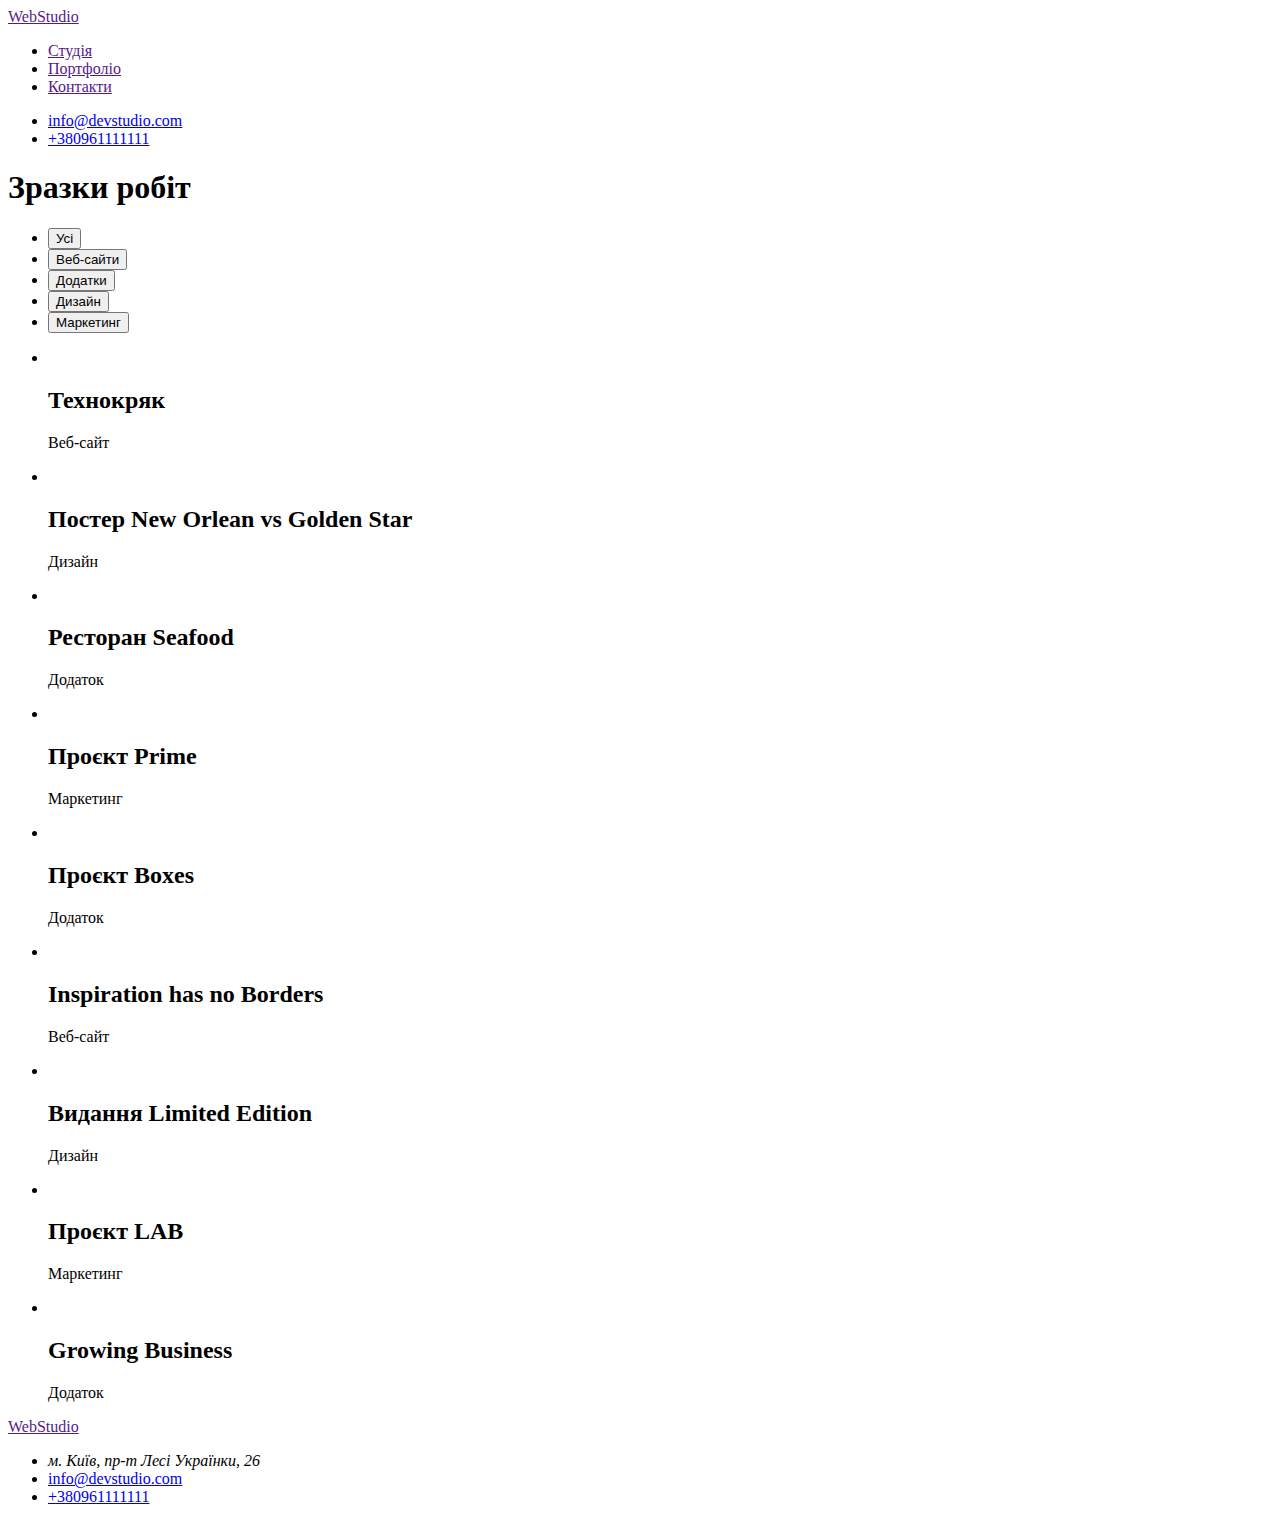
==== portfolio.html @ 552419ce "Start HW2" ====
<!DOCTYPE html>
<html lang="uk">
<head>
    <meta charset="UTF-8">
    <meta http-equiv="X-UA-Compatible" content="IE=edge">
    <meta name="viewport" content="width=device-width, initial-scale=1.0">
    <title>Студія</title>
    <link rel="stylesheet" href="./css/styles.css">
    </link>
</head>
<body>
    
    <header>
        <a lang="uk" href="">WebStudio</a>
    
        <nav>
            <ul>
    
                <li> <a href="">Студія</a> </li>
                <li> <a href="">Портфоліо</a> </li>
                <li> <a href="">Контакти</a> </li>
    
            </ul>
        </nav>
    
        <ul>
            <li> <a lang="en" href="malito:info@devstudio.com">info@devstudio.com</a> </li>
            <li> <a href="tel:+380961111111">+380961111111</a> </li>
        </ul>
    </header>

<main>

    <section>
        <h1>Зразки робіт</h1> <!--Зробити невидимим-->

<ul>
    <li> <button type="button">Усі</button></li>
    <li> <button type="button">Веб-сайти</button></li>
    <li> <button type="button">Додатки</button></li>
    <li> <button type="button">Дизайн</button></li>
    <li> <button type="button">Маркетинг</button></li>
</ul>

<ul>
    <li> <a href=""><img src="" alt=""></a>
         <h2>Технокряк</h2>
         <p>Веб-сайт</p>
    </li>

    <li> <a href=""><img src="" alt=""></a>
        <h2>Постер New Orlean vs Golden Star</h2>
        <p>Дизайн</p>
    </li>

    <li> <a href=""><img src="" alt=""></a>
        <h2>Ресторан Seafood</h2>
        <p>Додаток</p>
    </li>

    <li> <a href=""><img src="" alt=""></a>
        <h2>Проєкт Prime</h2>
        <p>Маркетинг</p>
    </li>

    <li> <a href=""><img src="" alt=""></a>
        <h2>Проєкт Boxes</h2>
        <p>Додаток</p>
    </li>

    <li> <a href=""><img src="" alt=""></a>
        <h2>Inspiration has no Borders</h2>
        <p>Веб-сайт</p>
    </li>

    <li> <a href=""><img src="" alt=""></a>
        <h2>Видання Limited Edition</h2>
        <p>Дизайн</p>
    </li>

    <li> <a href=""><img src="" alt=""></a>
        <h2>Проєкт LAB</h2>
        <p>Маркетинг</p>
    </li>

    <li> <a href=""><img src="" alt=""></a>
        <h2>Growing Business</h2>
        <p>Додаток</p>
    </li>
</ul>

</section>

</main>

    <footer>
        <a href="" lang="en">WebStudio</a>
        <ul>
            <li>
                <address>м. Київ, пр-т Лесі Українки, 26</address>
            </li>
            <li><a href="malito:info@devstudio.com">info@devstudio.com</a></li>
            <li><a href="tel:+380961111111">+380961111111</a></li>
        </ul>
    </footer>
</body>
</html>
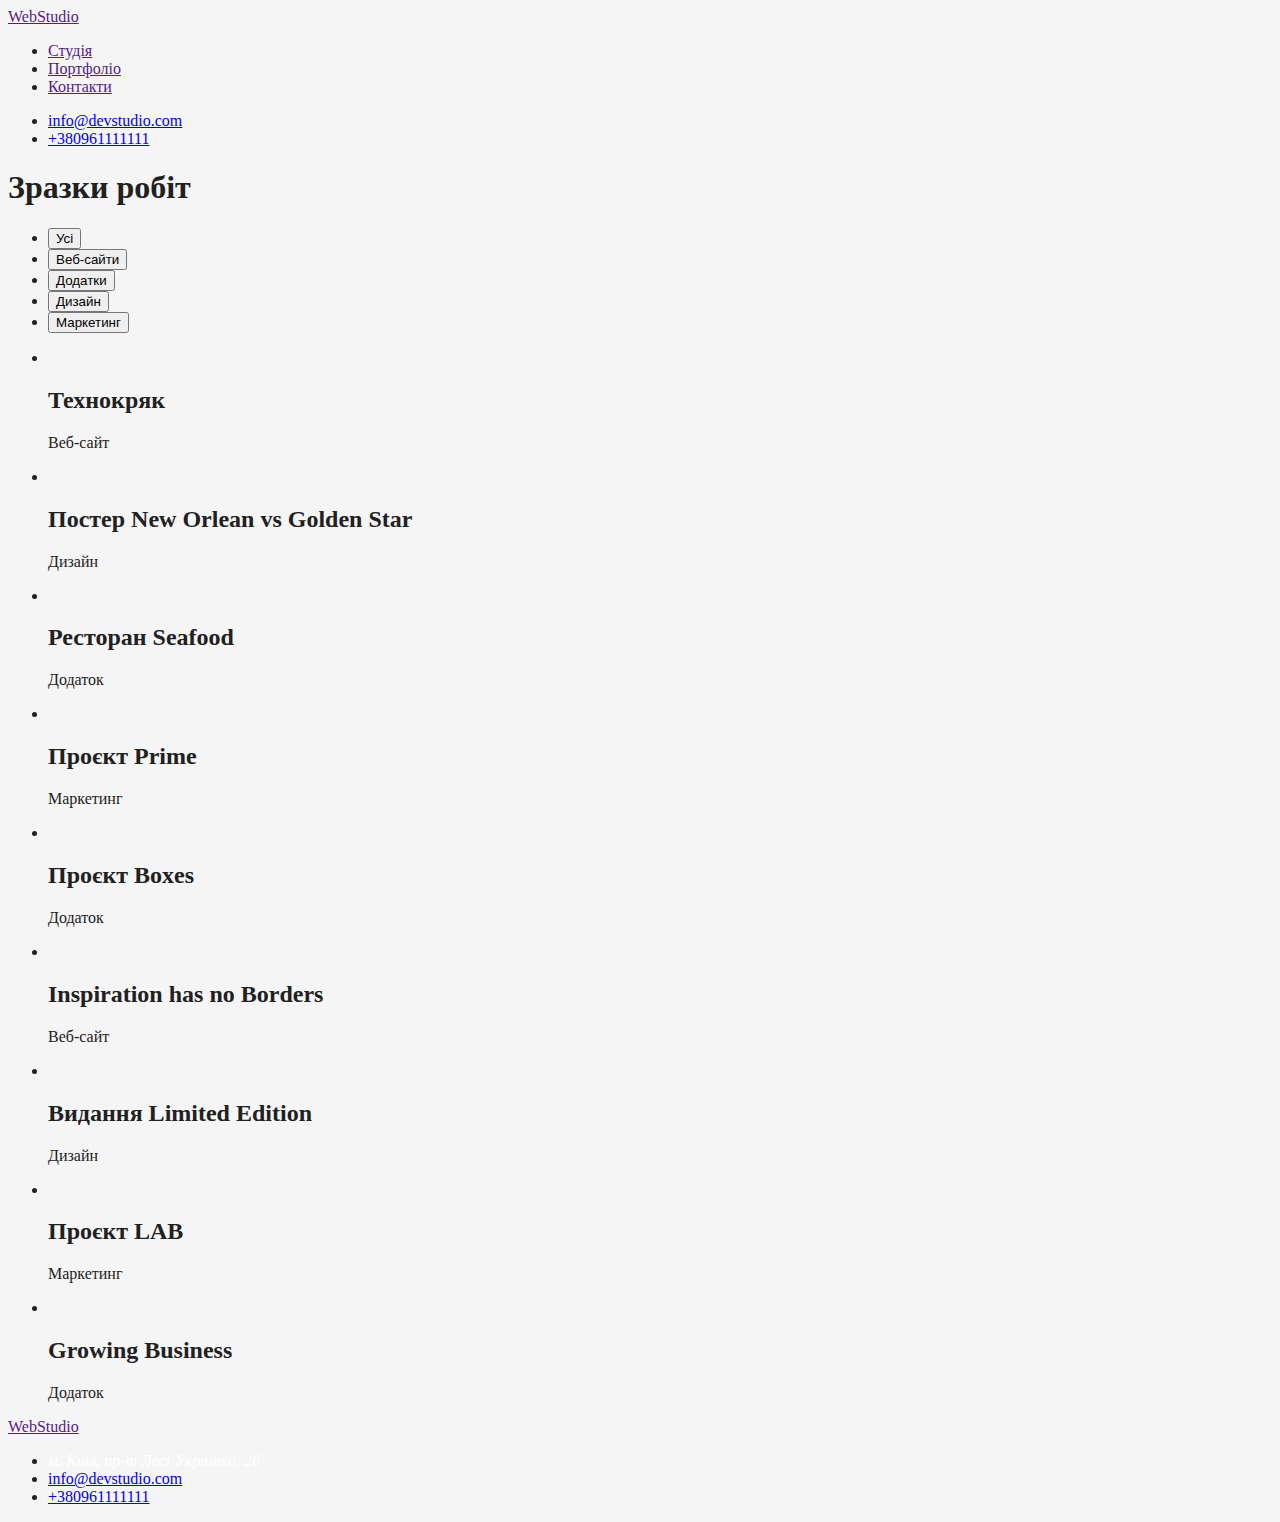
==== commit 7f0f6b69: "css for index" ====
--- a/portfolio.html
+++ b/portfolio.html
@@ -103,5 +103,6 @@
             <li><a href="tel:+380961111111">+380961111111</a></li>
         </ul>
     </footer>
+
 </body>
 </html>--- a/css/styles.css
+++ b/css/styles.css
@@ -0,0 +1,81 @@
+/* основний колір #212121
+вторичній колір текста #757575
+колір акцента #2196F3
+вторичний колір фона #F5F4FA */
+
+:root {
+    --primary-white-color: #F5F5F5;
+    --primary-text-color: #212121;
+    --accent-color: #2196F3;
+    --text-color: #757575;
+}
+
+body {
+    background-color: var(--primary-white-color);
+    color: var(--primary-text-color);
+}
+
+.logo {
+    color: var(--primary-text-color);
+}
+
+.logo-studio {
+    color: var(--accent-color);
+}
+
+.list {
+    list-style: none;
+}
+/* nav */
+.site-nav a {
+    color: var(--primary-text-color)
+}
+
+.site-contacts a {
+    color: var(--text-color)
+}
+
+.site-nav a:hover, .site-nav a:focus,
+.site-contacts a:hover, .site-contacts a:focus {
+    color: var(--accent-color);
+}
+
+/* hero */
+.hero {
+
+}
+
+.hero-title {
+    color: #FFFFFF;
+}
+
+.hero-button {
+    color: #FFFFFF;
+    background-color: var(--accent-color);
+}
+/* Buttons */
+.button {
+
+}
+
+/* Sections */
+.features p{
+    color: var(--text-color);
+}
+
+.section-team {
+    background-color: #F5F4FA;
+}
+
+.team p {
+    color: var(--text-color);
+}
+
+/* Footer */
+address {
+    color: #FFFFFF;
+}
+
+.footer a {
+    color: rgba(255, 255, 255, 0.6);;
+}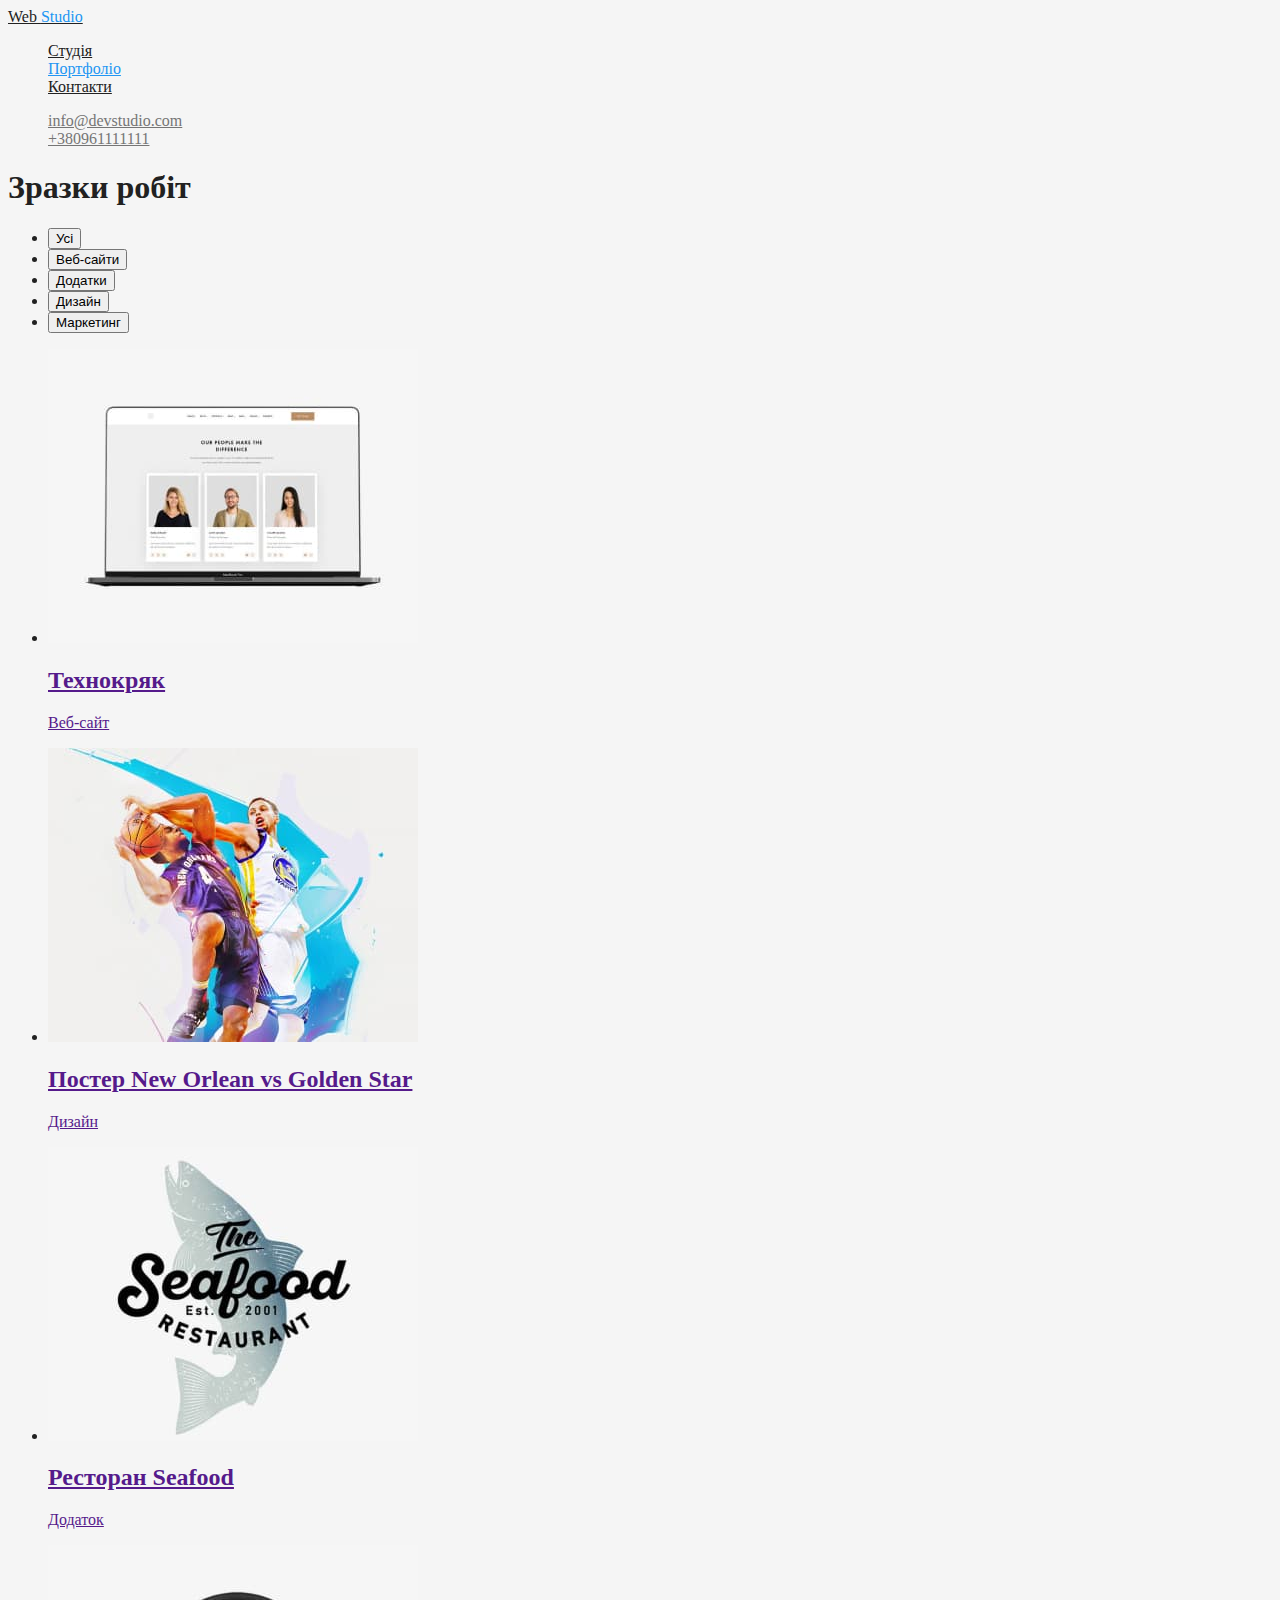
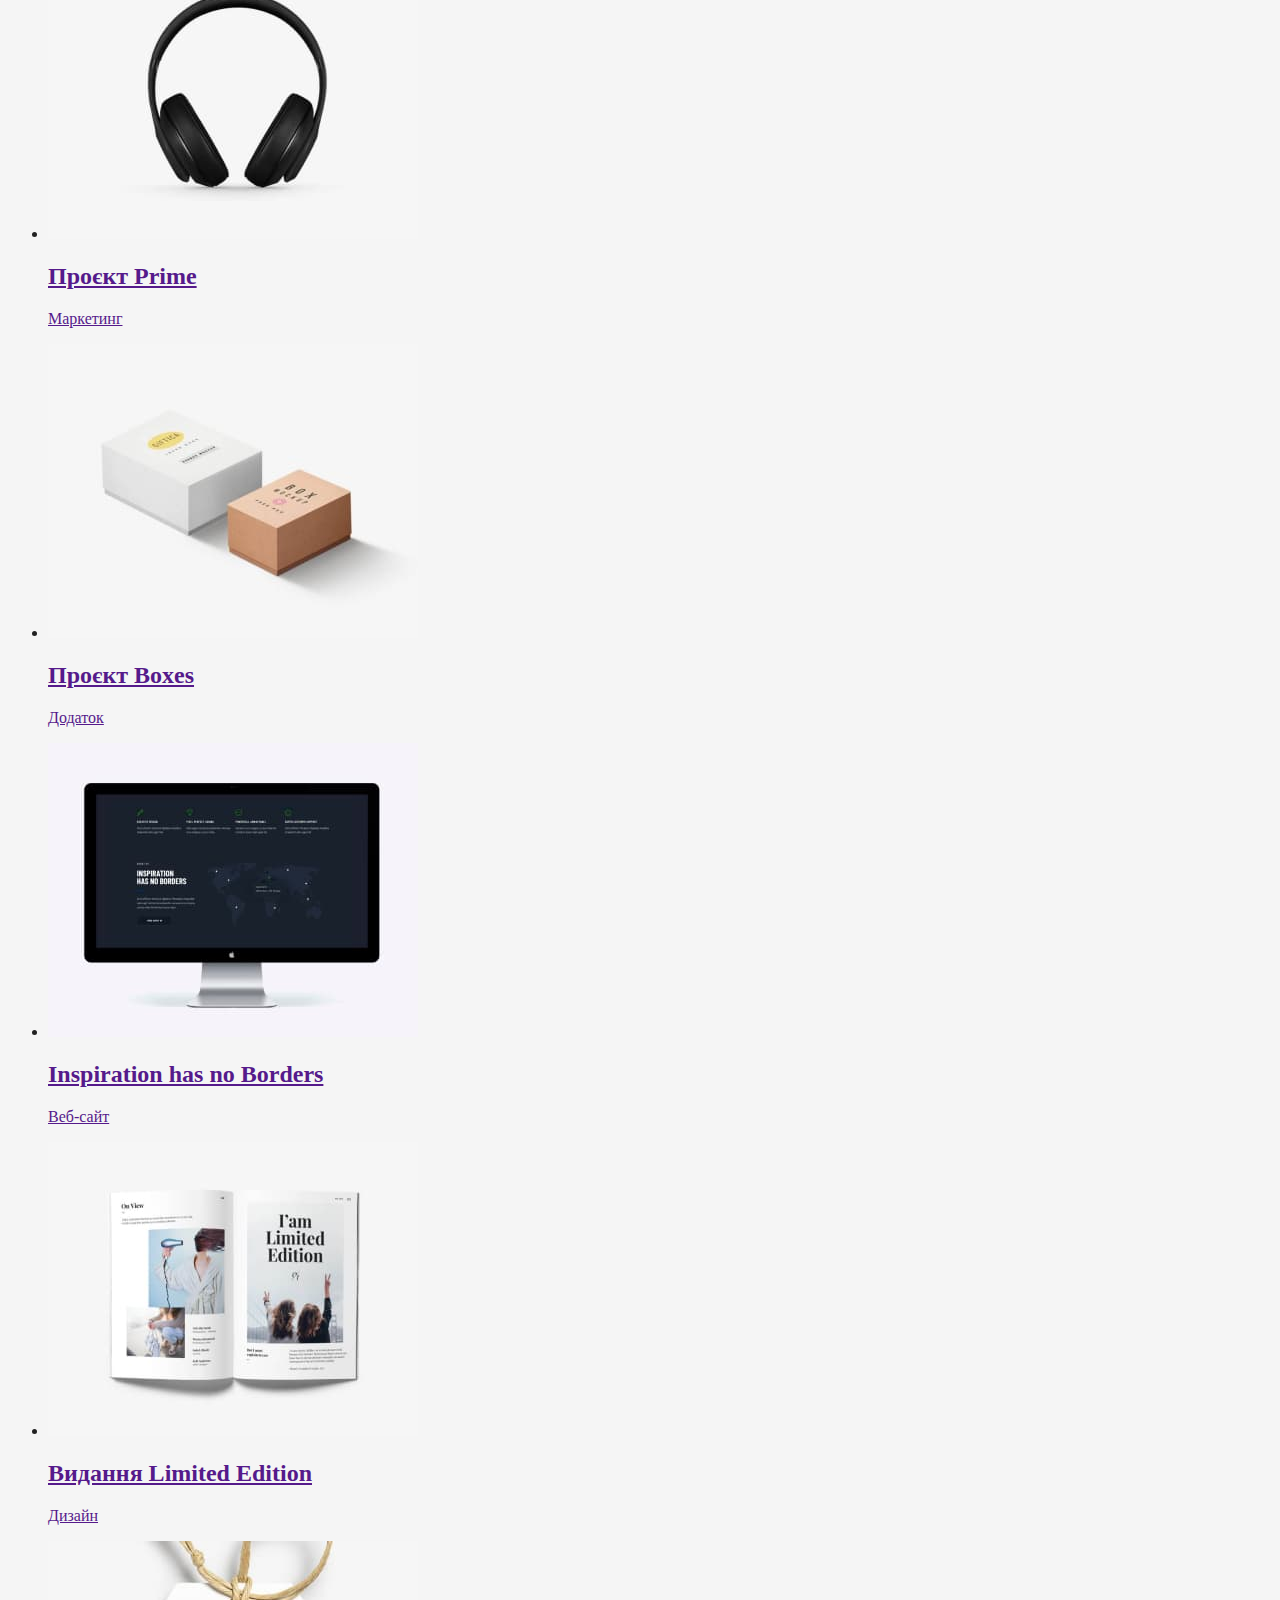
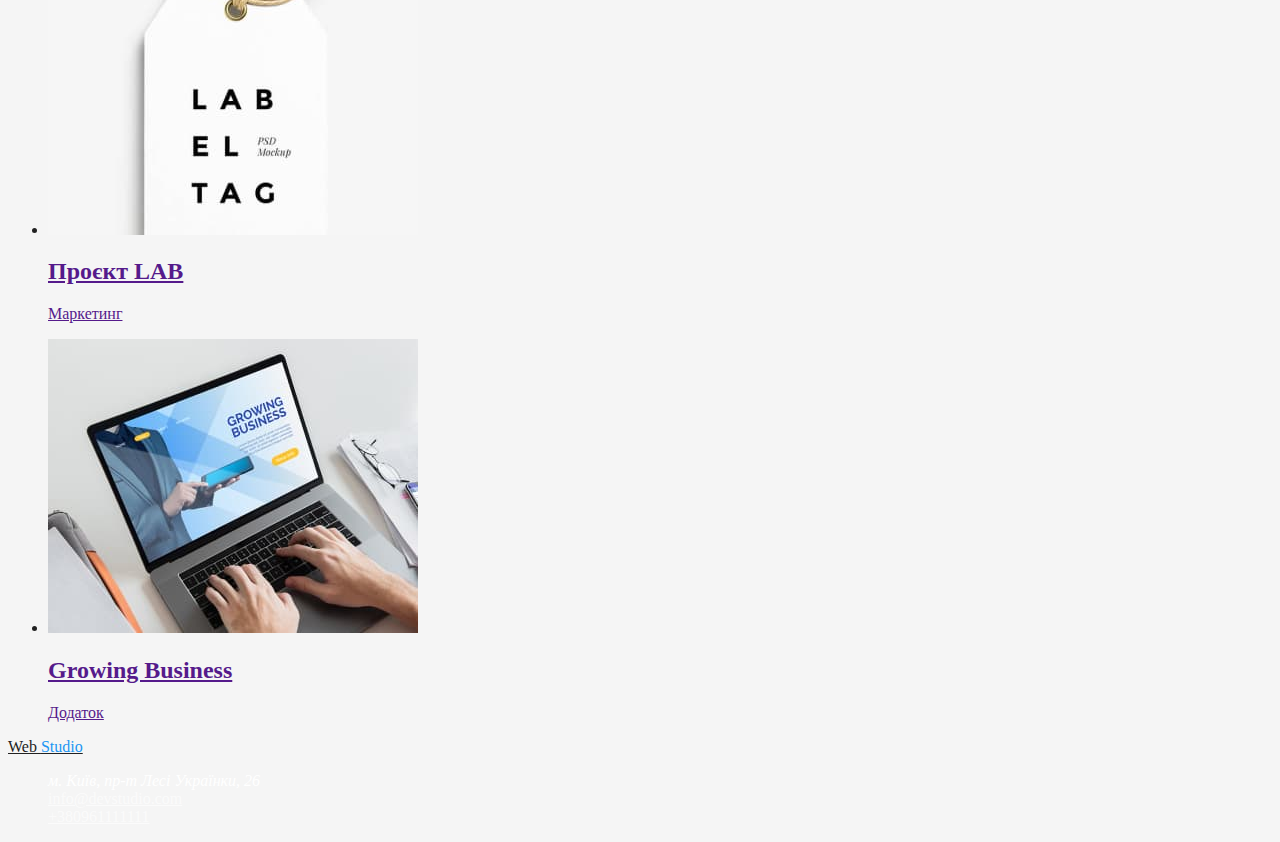
==== commit 6a2f1695: "Add img to portfolio" ====
--- a/portfolio.html
+++ b/portfolio.html
@@ -11,19 +11,19 @@
 <body>
     
     <header>
-        <a lang="uk" href="">WebStudio</a>
+        <a class="logo" lang="en" href="">Web <span class="logo-studio">Studio</span> </a>
     
         <nav>
-            <ul>
+            <ul class="site-nav list">
     
-                <li> <a href="">Студія</a> </li>
-                <li> <a href="">Портфоліо</a> </li>
-                <li> <a href="">Контакти</a> </li>
+                <li> <a href="./index.html" class="link">Студія</a> </li>
+                <li> <a href="" class="link current">Портфоліо</a> </li>
+                <li> <a href="" class="link">Контакти</a> </li>
     
             </ul>
         </nav>
     
-        <ul>
+        <ul class="site-contacts list">
             <li> <a lang="en" href="malito:info@devstudio.com">info@devstudio.com</a> </li>
             <li> <a href="tel:+380961111111">+380961111111</a> </li>
         </ul>
@@ -34,7 +34,7 @@
     <section>
         <h1>Зразки робіт</h1> <!--Зробити невидимим-->
 
-<ul>
+<ul class="filter">
     <li> <button type="button">Усі</button></li>
     <li> <button type="button">Веб-сайти</button></li>
     <li> <button type="button">Додатки</button></li>
@@ -43,49 +43,49 @@
 </ul>
 
 <ul>
-    <li> <a href=""><img src="" alt=""></a>
+    <li> <a href=""><img src="./images/img10.jpg" alt="" width="370" height="294">
          <h2>Технокряк</h2>
-         <p>Веб-сайт</p>
+         <p>Веб-сайт</p></a>
     </li>
 
-    <li> <a href=""><img src="" alt=""></a>
+    <li> <a href=""><img src="./images/img11.jpg" alt="" width="370" height="294">
         <h2>Постер New Orlean vs Golden Star</h2>
-        <p>Дизайн</p>
+        <p>Дизайн</p></a>
     </li>
 
-    <li> <a href=""><img src="" alt=""></a>
+    <li> <a href=""><img src="./images/img12.jpg" alt="" width="370" height="294">
         <h2>Ресторан Seafood</h2>
-        <p>Додаток</p>
+        <p>Додаток</p></a>
     </li>
 
-    <li> <a href=""><img src="" alt=""></a>
+    <li> <a href=""><img src="./images/img13.jpg" alt="" width="370" height="294">
         <h2>Проєкт Prime</h2>
-        <p>Маркетинг</p>
+        <p>Маркетинг</p></a>
     </li>
 
-    <li> <a href=""><img src="" alt=""></a>
+    <li> <a href=""><img src="./images/img14.jpg" alt="" width="370" height="294">
         <h2>Проєкт Boxes</h2>
-        <p>Додаток</p>
+        <p>Додаток</p></a>
     </li>
 
-    <li> <a href=""><img src="" alt=""></a>
+    <li> <a href=""><img src="./images/img15.jpg" alt="" width="370" height="294">
         <h2>Inspiration has no Borders</h2>
-        <p>Веб-сайт</p>
+        <p>Веб-сайт</p></a>
     </li>
 
-    <li> <a href=""><img src="" alt=""></a>
+    <li> <a href=""><img src="./images/img16.jpg" alt="" width="370" height="294">
         <h2>Видання Limited Edition</h2>
-        <p>Дизайн</p>
+        <p>Дизайн</p></a>
     </li>
 
-    <li> <a href=""><img src="" alt=""></a>
+    <li> <a href=""><img src="./images/img17.jpg" alt="" width="370" height="294">
         <h2>Проєкт LAB</h2>
-        <p>Маркетинг</p>
+        <p>Маркетинг</p></a>
     </li>
 
-    <li> <a href=""><img src="" alt=""></a>
+    <li> <a href=""><img src="./images/img18.jpg" alt="" width="370" height="294">
         <h2>Growing Business</h2>
-        <p>Додаток</p>
+        <p>Додаток</p></a>
     </li>
 </ul>
 
@@ -94,8 +94,8 @@
 </main>
 
     <footer>
-        <a href="" lang="en">WebStudio</a>
-        <ul>
+        <a class="logo" href="" lang="en">Web <span class="logo-studio">Studio</span></a>
+        <ul class="footer list">
             <li>
                 <address>м. Київ, пр-т Лесі Українки, 26</address>
             </li>
--- a/css/styles.css
+++ b/css/styles.css
@@ -29,6 +29,11 @@
 /* nav */
 .site-nav a {
     color: var(--primary-text-color)
+   
+}
+
+.site-nav .link.current {
+    color: var(--accent-color);
 }
 
 .site-contacts a {
@@ -65,10 +70,12 @@
 
 .section-team {
     background-color: #F5F4FA;
+    
 }
 
 .team p {
     color: var(--text-color);
+    
 }
 
 /* Footer */
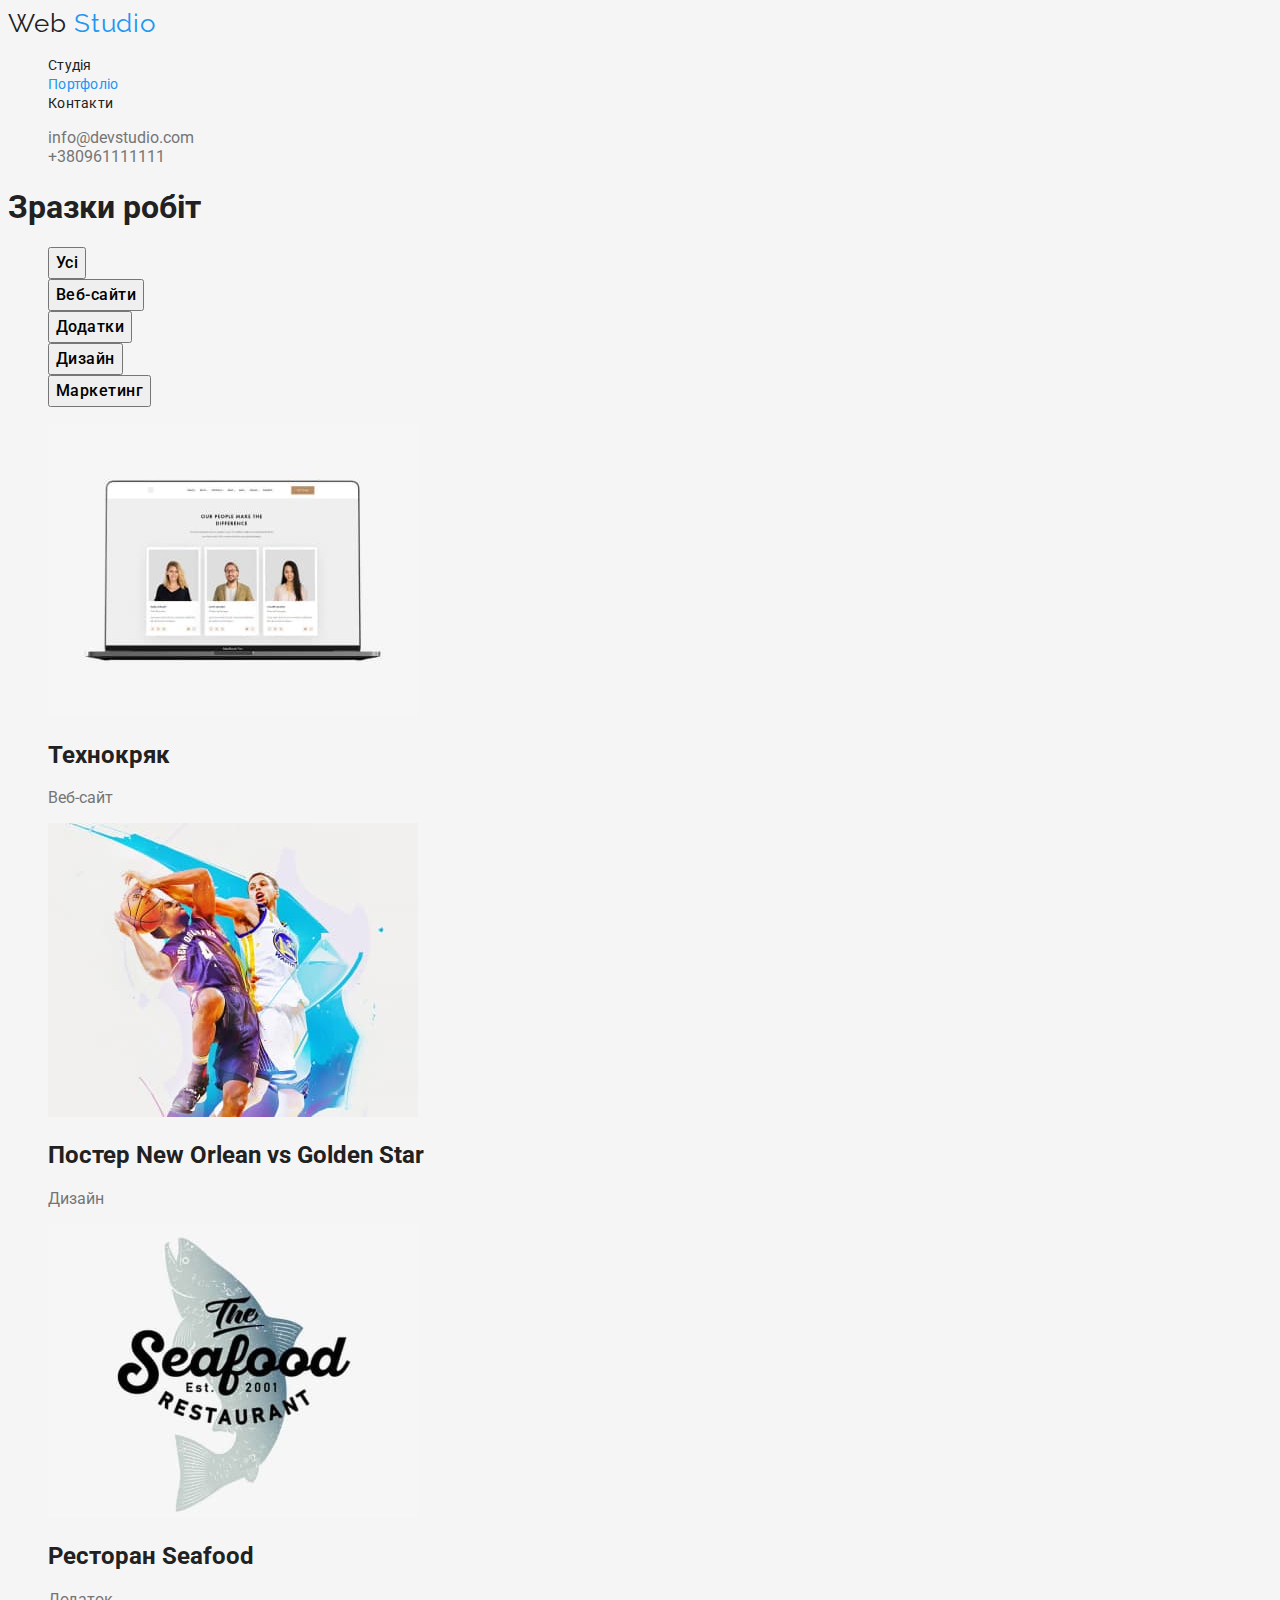
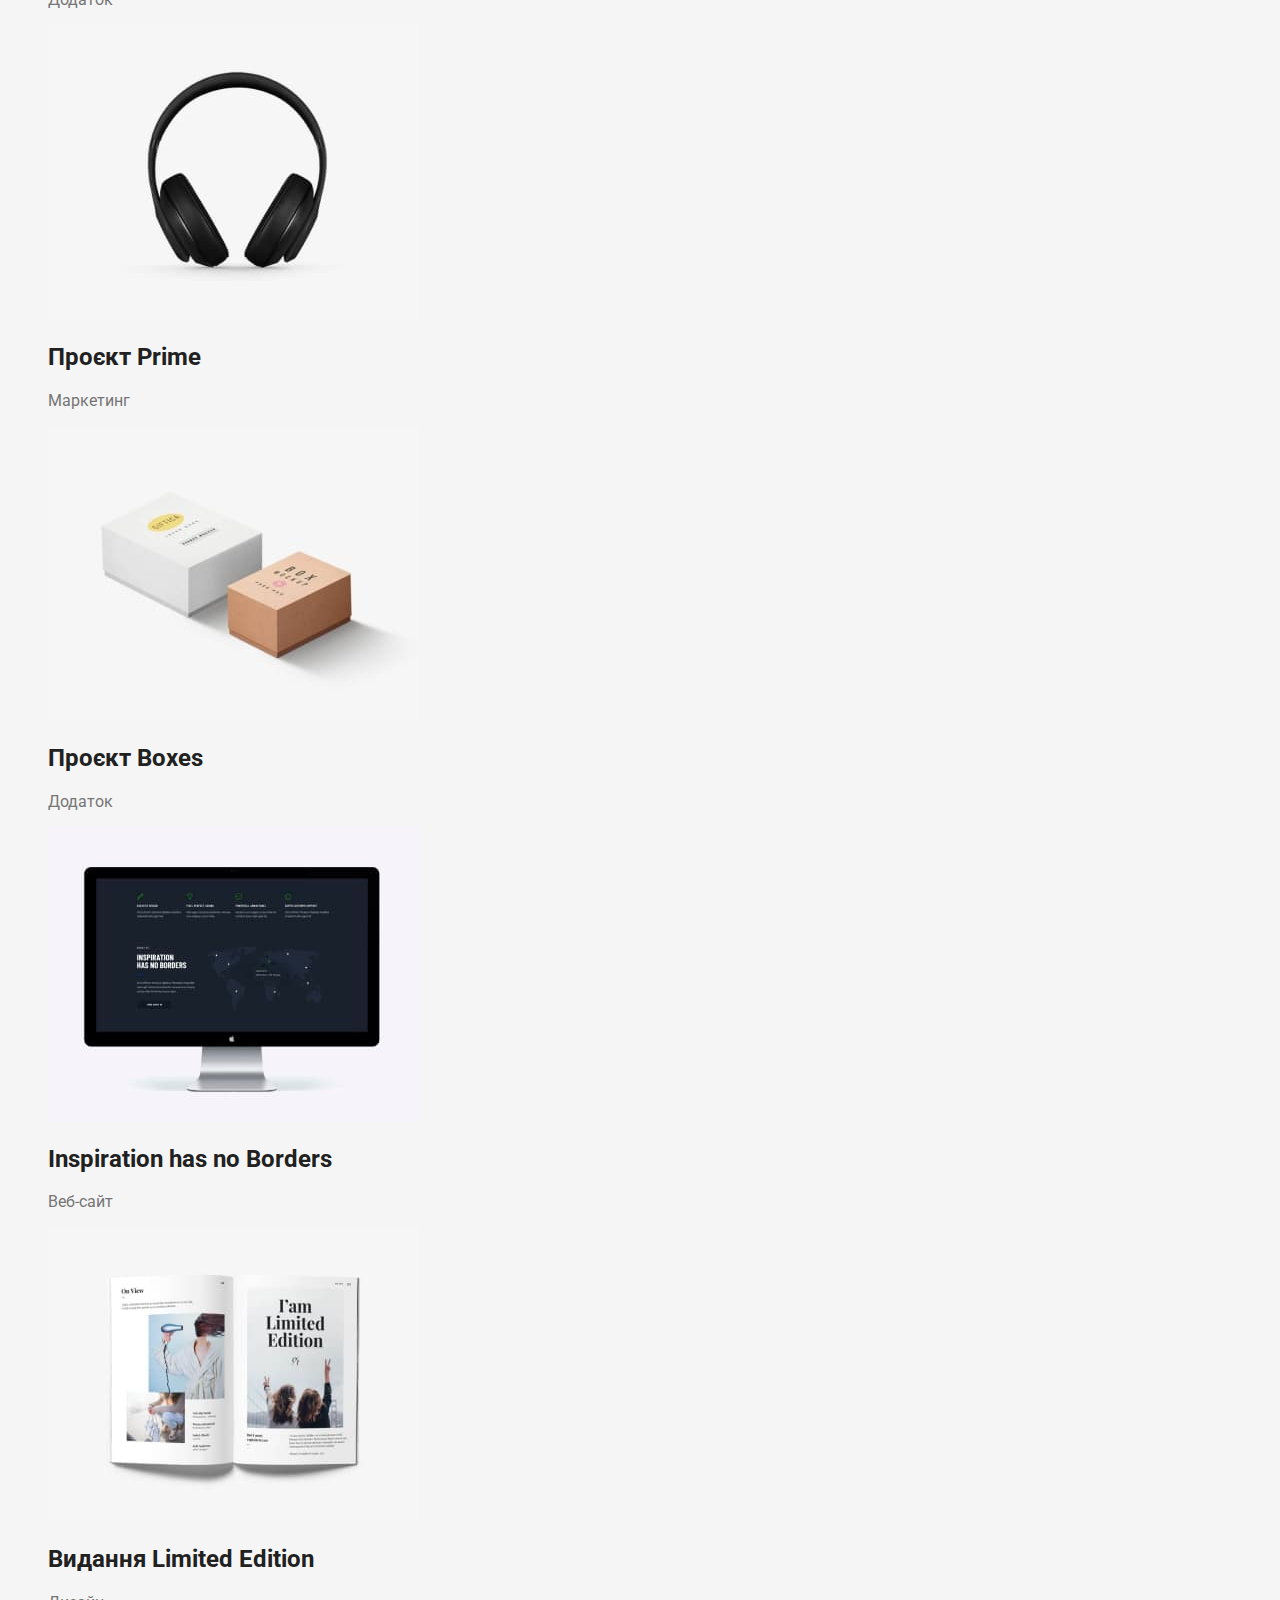
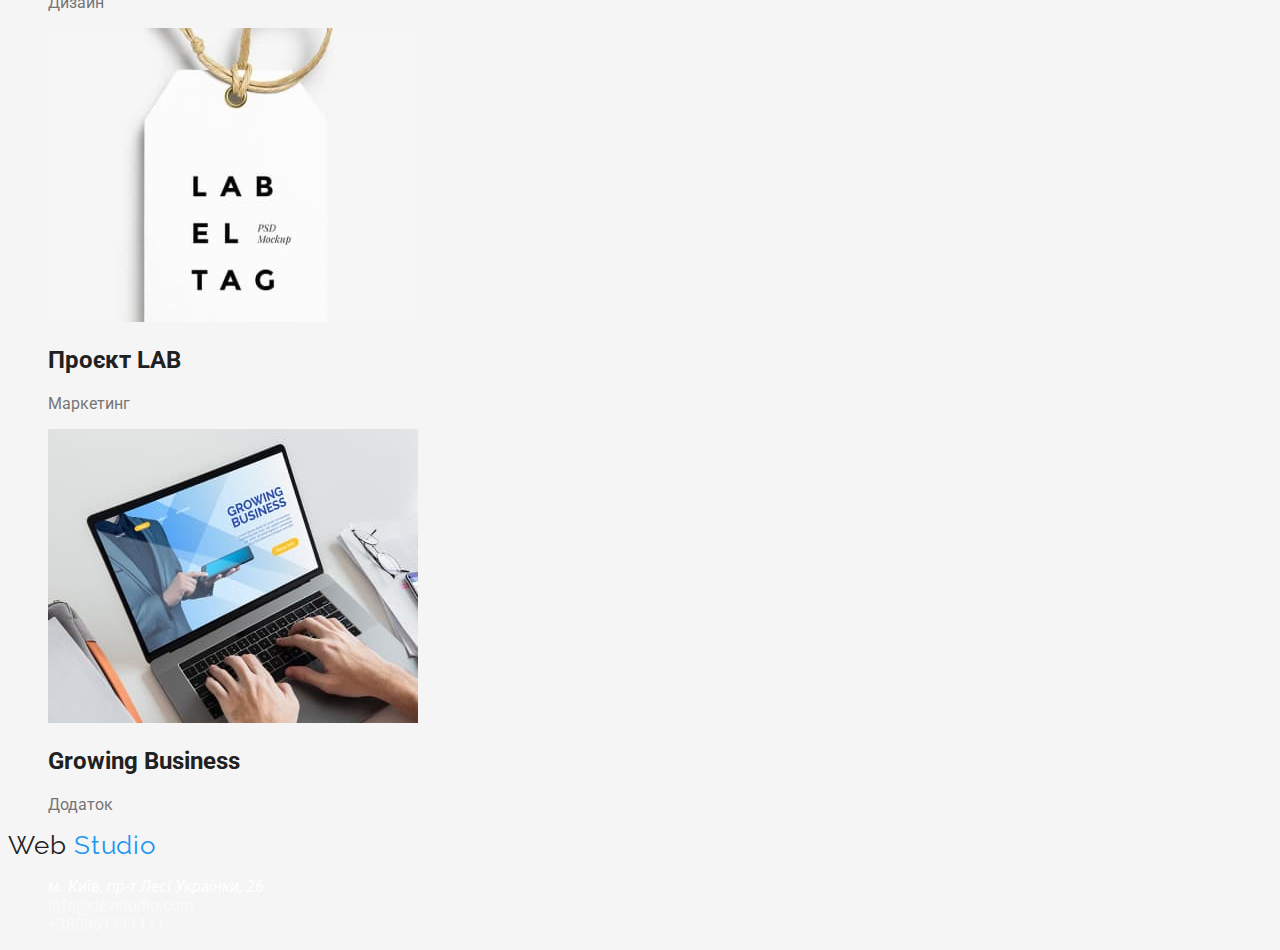
==== commit 38558c04: "CSS-text" ====
--- a/portfolio.html
+++ b/portfolio.html
@@ -5,6 +5,10 @@
     <meta http-equiv="X-UA-Compatible" content="IE=edge">
     <meta name="viewport" content="width=device-width, initial-scale=1.0">
     <title>Студія</title>
+    <link rel="preconnect" href="https://fonts.googleapis.com">
+    <link rel="preconnect" href="https://fonts.gstatic.com" crossorigin>
+    <link href="https://fonts.googleapis.com/css2?family=Raleway:wght@700&family=Roboto:wght@400;500;700;900&display=swap"
+        rel="stylesheet">
     <link rel="stylesheet" href="./css/styles.css">
     </link>
 </head>
@@ -34,7 +38,7 @@
     <section>
         <h1>Зразки робіт</h1> <!--Зробити невидимим-->
 
-<ul class="filter">
+<ul class="filter list">
     <li> <button type="button">Усі</button></li>
     <li> <button type="button">Веб-сайти</button></li>
     <li> <button type="button">Додатки</button></li>
@@ -42,7 +46,7 @@
     <li> <button type="button">Маркетинг</button></li>
 </ul>
 
-<ul>
+<ul class="works list">
     <li> <a href=""><img src="./images/img10.jpg" alt="" width="370" height="294">
          <h2>Технокряк</h2>
          <p>Веб-сайт</p></a>
--- a/css/styles.css
+++ b/css/styles.css
@@ -13,10 +13,17 @@
 body {
     background-color: var(--primary-white-color);
     color: var(--primary-text-color);
+
+    font-family: Roboto, sans-serif;
 }
 
 .logo {
     color: var(--primary-text-color);
+    font-family: Raleway, sans-serif;
+    font-size: 26px;
+    line-height: 1.2;
+    letter-spacing: 0.03em;
+    text-decoration: none;
 }
 
 .logo-studio {
@@ -29,7 +36,11 @@
 /* nav */
 .site-nav a {
     color: var(--primary-text-color)
-   
+    font-weight: 500;
+    font-size: 14px;
+    line-height: 1.14;
+    letter-spacing: 0.02em;
+    text-decoration: none;
 }
 
 .site-nav .link.current {
@@ -37,7 +48,8 @@
 }
 
 .site-contacts a {
-    color: var(--text-color)
+    color: var(--text-color);
+    text-decoration: none;
 }
 
 .site-nav a:hover, .site-nav a:focus,
@@ -52,30 +64,86 @@
 
 .hero-title {
     color: #FFFFFF;
+    font-weight: 900;
+    font-size: 44px;
+    line-height: 1.36;
+    text-align: center;
+    letter-spacing: 0.06em;
+    text-transform: uppercase;
 }
 
 .hero-button {
     color: #FFFFFF;
     background-color: var(--accent-color);
 }
-/* Buttons */
-.button {
 
+.hero-button a:hover, .hero-button a:focus {
+background-color:#188CE8;
 }
 
+
 /* Sections */
-.features p{
-    color: var(--text-color);
+.features-name {
+    font-weight: 700;
+    font-size: 14px;
+    line-height: 1.14;
+    letter-spacing: 0.03em;
+    text-transform: uppercase;
+}
+
+.features .text {
+    color: var(--text-color)
+    
+}
+
+.section-title {
+    font-weight: 700;
+    font-size: 36px;
+    line-height: 1.17;
+    text-align: center;
+    letter-spacing: 0.03em;
 }
 
 .section-team {
     background-color: #F5F4FA;
     
 }
+.team a {
+    text-decoration: none;
+    color: var(--primary-text-color);
+}
+
 
 .team p {
     color: var(--text-color);
     
+}
+
+
+
+/* PORTFOLIO */
+
+/* Buttons */
+.filter button {
+    font-family: inherit;
+    font-weight: 500;
+    font-size: 16px;
+    line-height: 1.62;
+    text-align: center;
+    letter-spacing: 0.03em;
+}
+.filter button:hover, .filter button:focus {
+    color: #FFFFFF;
+    background-color: var(--accent-color);
+}
+
+.works a{
+    text-decoration: none;
+    color: var(--primary-text-color);
+}
+
+.works p{
+    color: var(--text-color);
 }
 
 /* Footer */
@@ -84,5 +152,6 @@
 }
 
 .footer a {
-    color: rgba(255, 255, 255, 0.6);;
+    color: rgba(255, 255, 255, 0.6);
+    text-decoration: none;
 }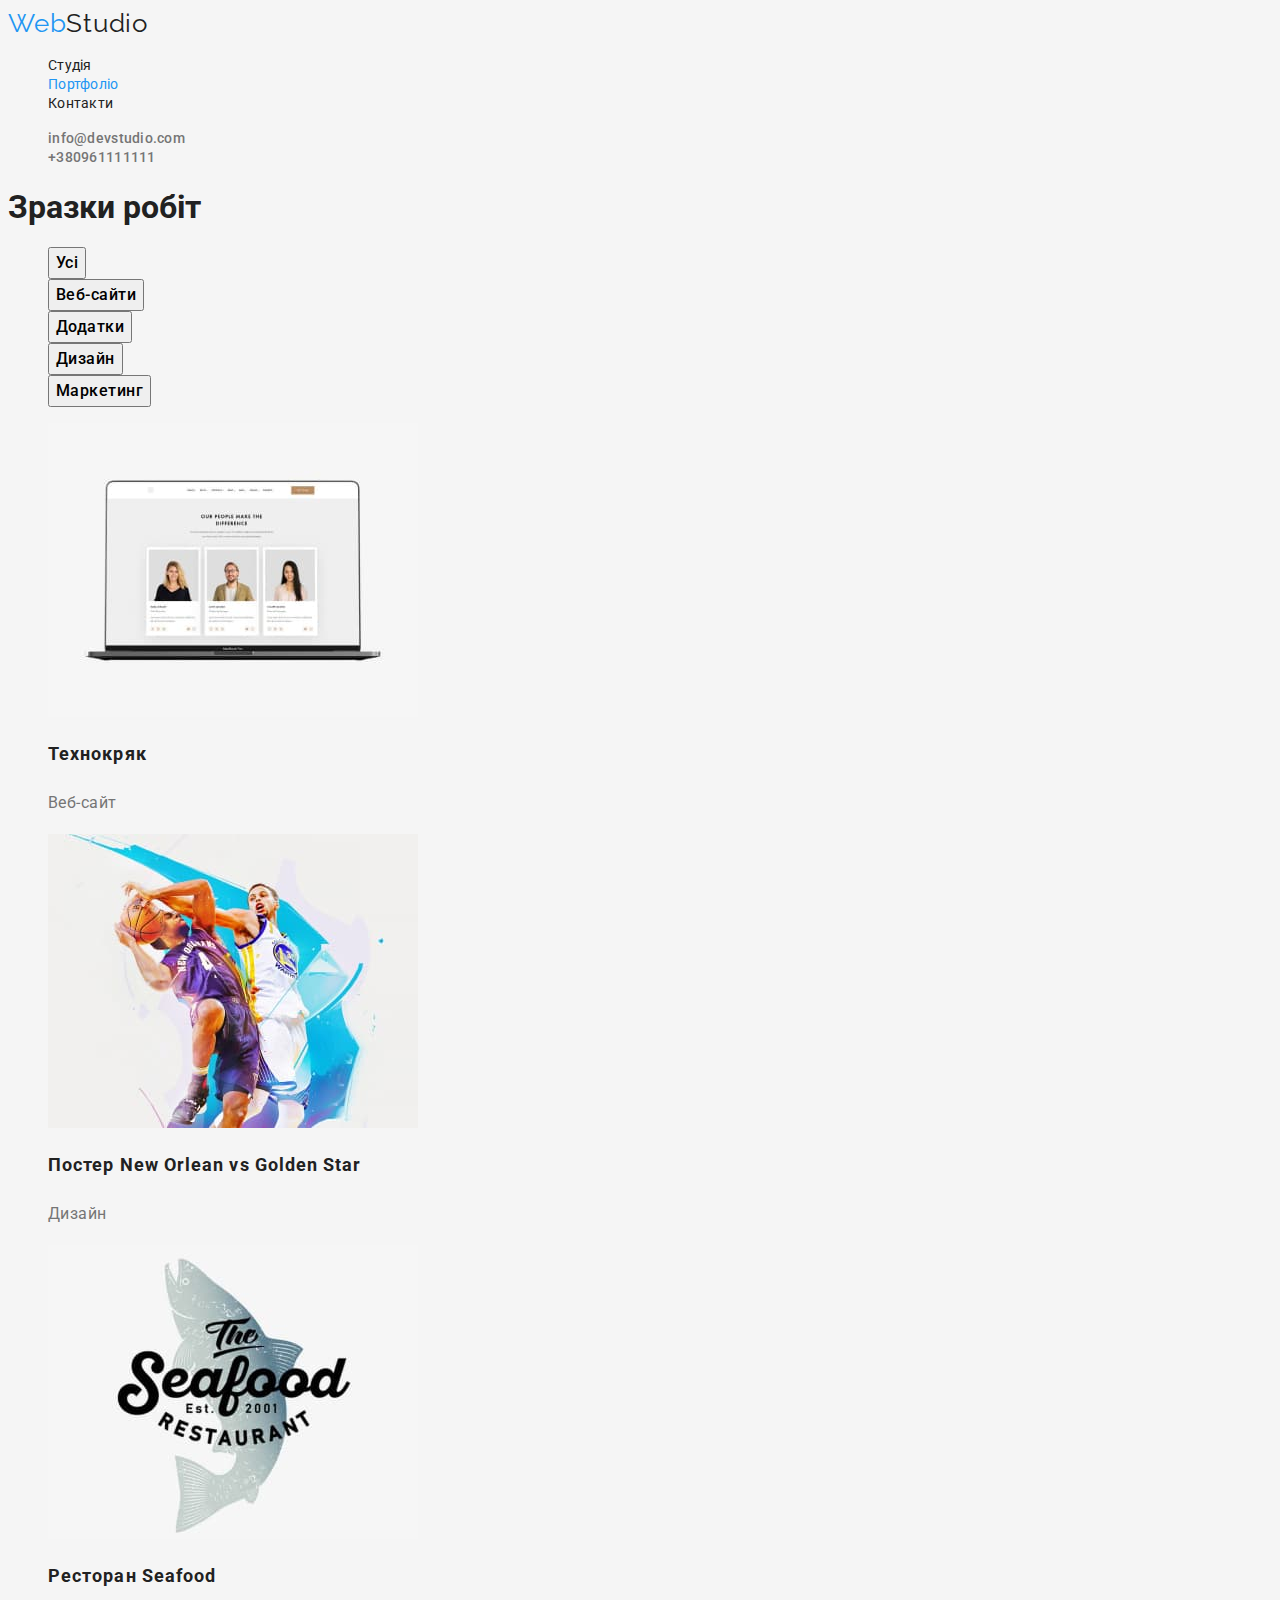
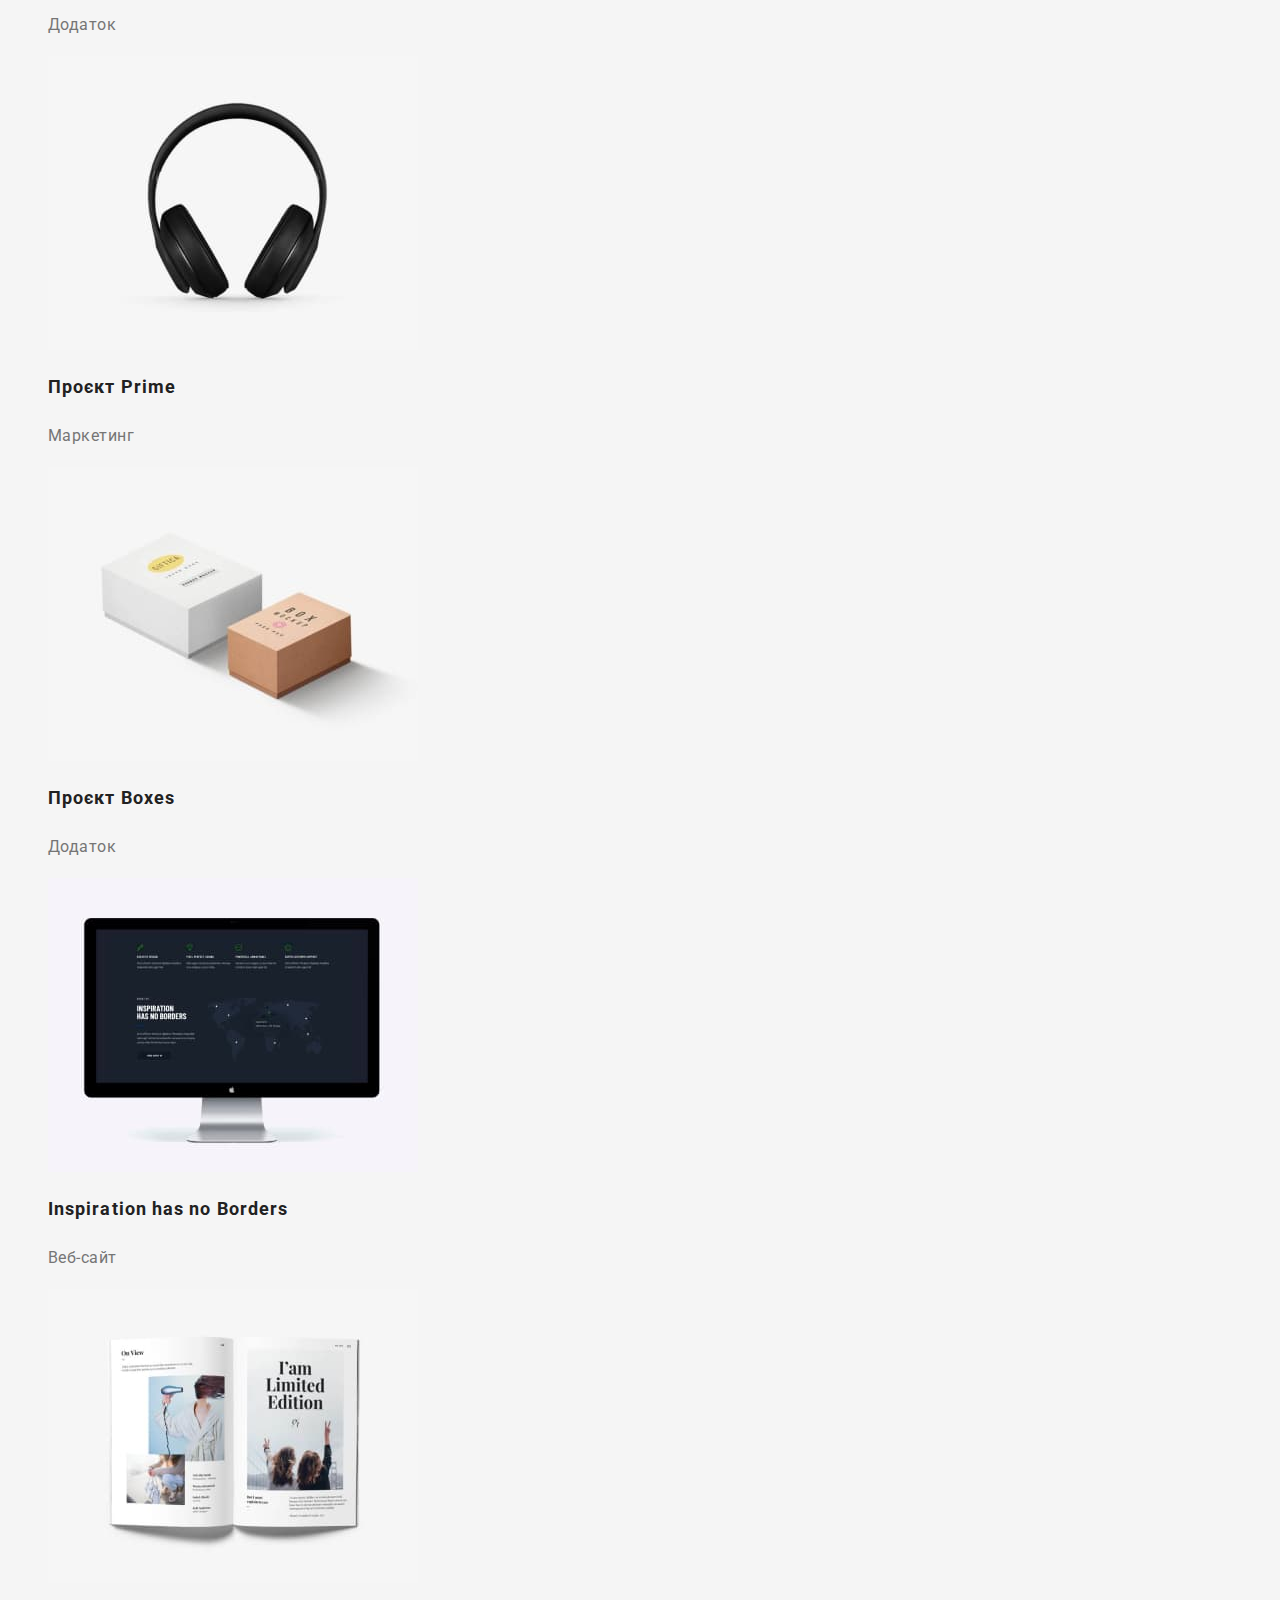
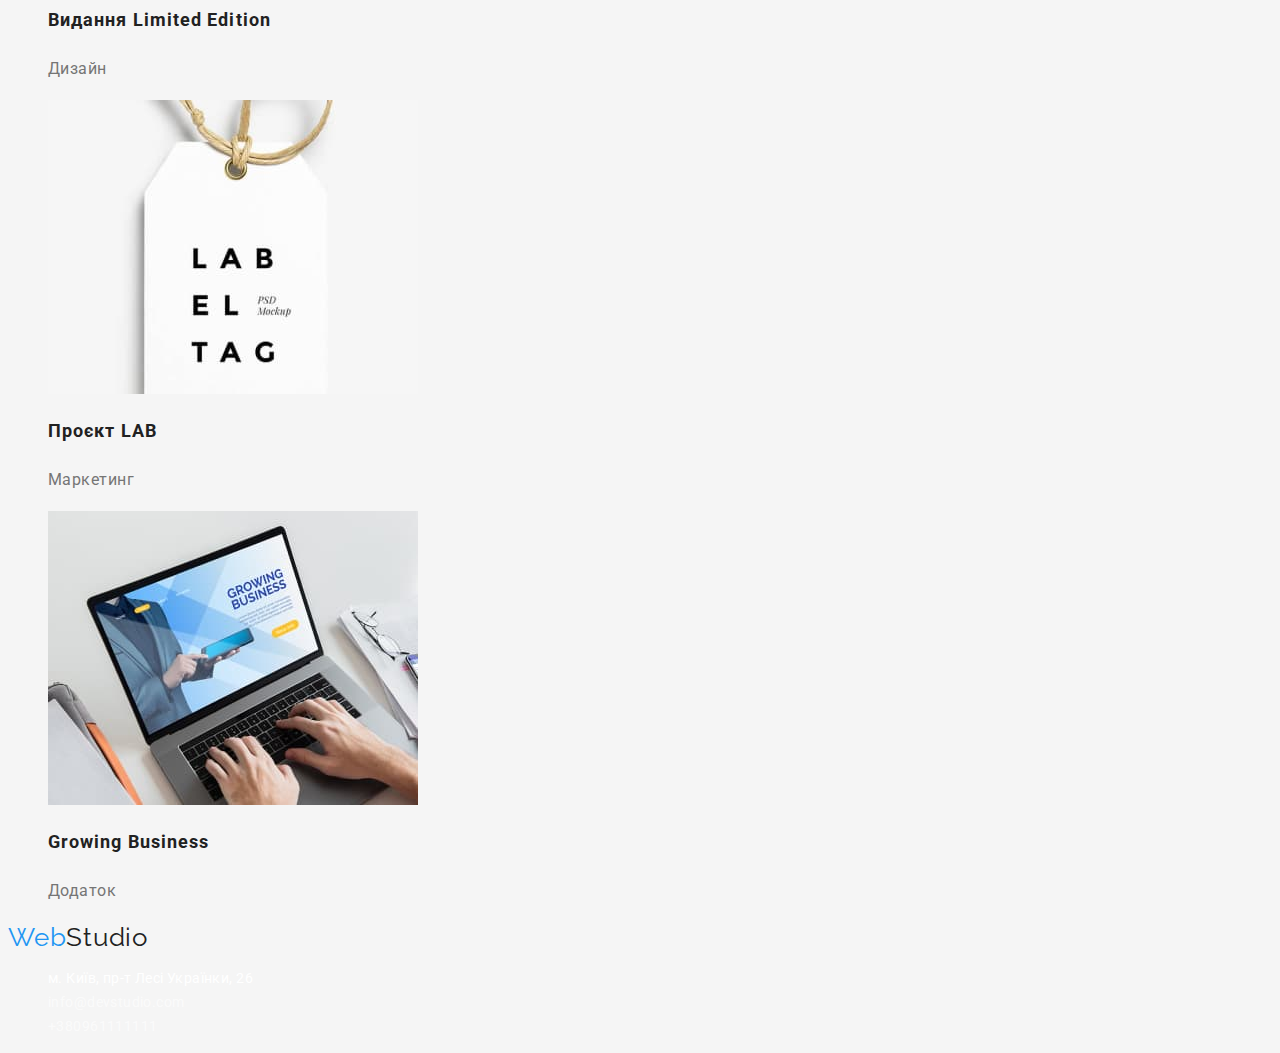
==== commit e3b0d7c3: "Додає оформлення тексту" ====
--- a/portfolio.html
+++ b/portfolio.html
@@ -10,23 +10,23 @@
     <link href="https://fonts.googleapis.com/css2?family=Raleway:wght@700&family=Roboto:wght@400;500;700;900&display=swap"
         rel="stylesheet">
     <link rel="stylesheet" href="./css/styles.css">
-    </link>
+    
 </head>
 <body>
     
     <header>
-        <a class="logo" lang="en" href="">Web <span class="logo-studio">Studio</span> </a>
-    
+        <a class="logo" lang="en" href=""><span class="logo-studio">Web</span>Studio</a>
+        
         <nav>
             <ul class="site-nav list">
-    
+        
                 <li> <a href="./index.html" class="link">Студія</a> </li>
                 <li> <a href="" class="link current">Портфоліо</a> </li>
                 <li> <a href="" class="link">Контакти</a> </li>
-    
+        
             </ul>
         </nav>
-    
+        
         <ul class="site-contacts list">
             <li> <a lang="en" href="malito:info@devstudio.com">info@devstudio.com</a> </li>
             <li> <a href="tel:+380961111111">+380961111111</a> </li>
@@ -97,16 +97,16 @@
 
 </main>
 
-    <footer>
-        <a class="logo" href="" lang="en">Web <span class="logo-studio">Studio</span></a>
-        <ul class="footer list">
-            <li>
-                <address>м. Київ, пр-т Лесі Українки, 26</address>
-            </li>
-            <li><a href="malito:info@devstudio.com">info@devstudio.com</a></li>
-            <li><a href="tel:+380961111111">+380961111111</a></li>
-        </ul>
-    </footer>
+<footer>
+    <a class="logo" lang="en" href=""><span class="logo-studio">Web</span>Studio</a>
+    <ul class="footer list">
+        <li>
+            <address>м. Київ, пр-т Лесі Українки, 26</address>
+        </li>
+        <li><a href="malito:info@devstudio.com">info@devstudio.com</a></li>
+        <li><a href="tel:+380961111111">+380961111111</a></li>
+    </ul>
+</footer>
 
 </body>
 </html>--- a/css/styles.css
+++ b/css/styles.css
@@ -34,8 +34,9 @@
     list-style: none;
 }
 /* nav */
-.site-nav a {
+.site-nav .link {
     color: var(--primary-text-color)
+
     font-weight: 500;
     font-size: 14px;
     line-height: 1.14;
@@ -50,6 +51,11 @@
 .site-contacts a {
     color: var(--text-color);
     text-decoration: none;
+    
+    font-weight: 500;
+    font-size: 14px;
+    line-height: 1.14;
+    letter-spacing: 0.02em;
 }
 
 .site-nav a:hover, .site-nav a:focus,
@@ -58,7 +64,7 @@
 }
 
 /* hero */
-.hero {
+.hero { background-color: #000000;
 
 }
 
@@ -73,12 +79,23 @@
 }
 
 .hero-button {
+    font-family: inherit;
     color: #FFFFFF;
     background-color: var(--accent-color);
+    font-weight: 700;
+    font-size: 16px;
+    line-height: 1.9;
+    display: flex;
+    align-items: center;
+    text-align: center;
+    letter-spacing: 0.06em;
+
+    border: none;
 }
 
 .hero-button a:hover, .hero-button a:focus {
 background-color:#188CE8;
+border: 1px #000000;
 }
 
 
@@ -91,9 +108,14 @@
     text-transform: uppercase;
 }
 
-.features .text {
-    color: var(--text-color)
-    
+.features.list .text {
+    font-size: 14px;
+    line-height: 1.71;
+    letter-spacing: 0.03em;
+}
+
+.text {
+    color: var(--text-color)   
 }
 
 .section-title {
@@ -104,20 +126,44 @@
     letter-spacing: 0.03em;
 }
 
-.section-team {
-    background-color: #F5F4FA;
+.team {
+    background-color: #F5F4FA;  
+}
+
+.team-subtitle{
+    font-weight: 500;
+    font-size: 16px;
+    line-height: 1.19;
+    letter-spacing: 0.03em;
+}
+
+.team .text {
+    font-size: 16px;
+    line-height: 1.19;
+    letter-spacing: 0.03em;
+}
+
+/* Footer */
+
+.footer.list {
+    color: #FFFFFF;
+
     
-}
-.team a {
-    text-decoration: none;
-    color: var(--primary-text-color);
-}
-
-
-.team p {
-    color: var(--text-color);
-    
-}
+    font-weight: 400;
+    font-size: 14px;
+    line-height: 1.71;
+    letter-spacing: 0.03em;
+}
+
+.footer a {
+    color: rgba(255, 255, 255, 0.6);
+    text-decoration: none;
+}
+
+address {
+    font-style: normal;
+    }
+
 
 
 
@@ -131,6 +177,8 @@
     line-height: 1.62;
     text-align: center;
     letter-spacing: 0.03em;
+
+    cursor: pointer;
 }
 .filter button:hover, .filter button:focus {
     color: #FFFFFF;
@@ -140,18 +188,20 @@
 .works a{
     text-decoration: none;
     color: var(--primary-text-color);
+}
+
+.works h2{
+    font-weight: 700;
+    font-size: 18px;
+    line-height: 2.0;
+    letter-spacing: 0.06em;
 }
 
 .works p{
     color: var(--text-color);
-}
-
-/* Footer */
-address {
-    color: #FFFFFF;
-}
-
-.footer a {
-    color: rgba(255, 255, 255, 0.6);
-    text-decoration: none;
-}+
+    font-size: 16px;
+    line-height: 1.88;
+    letter-spacing: 0.03em;
+}
+
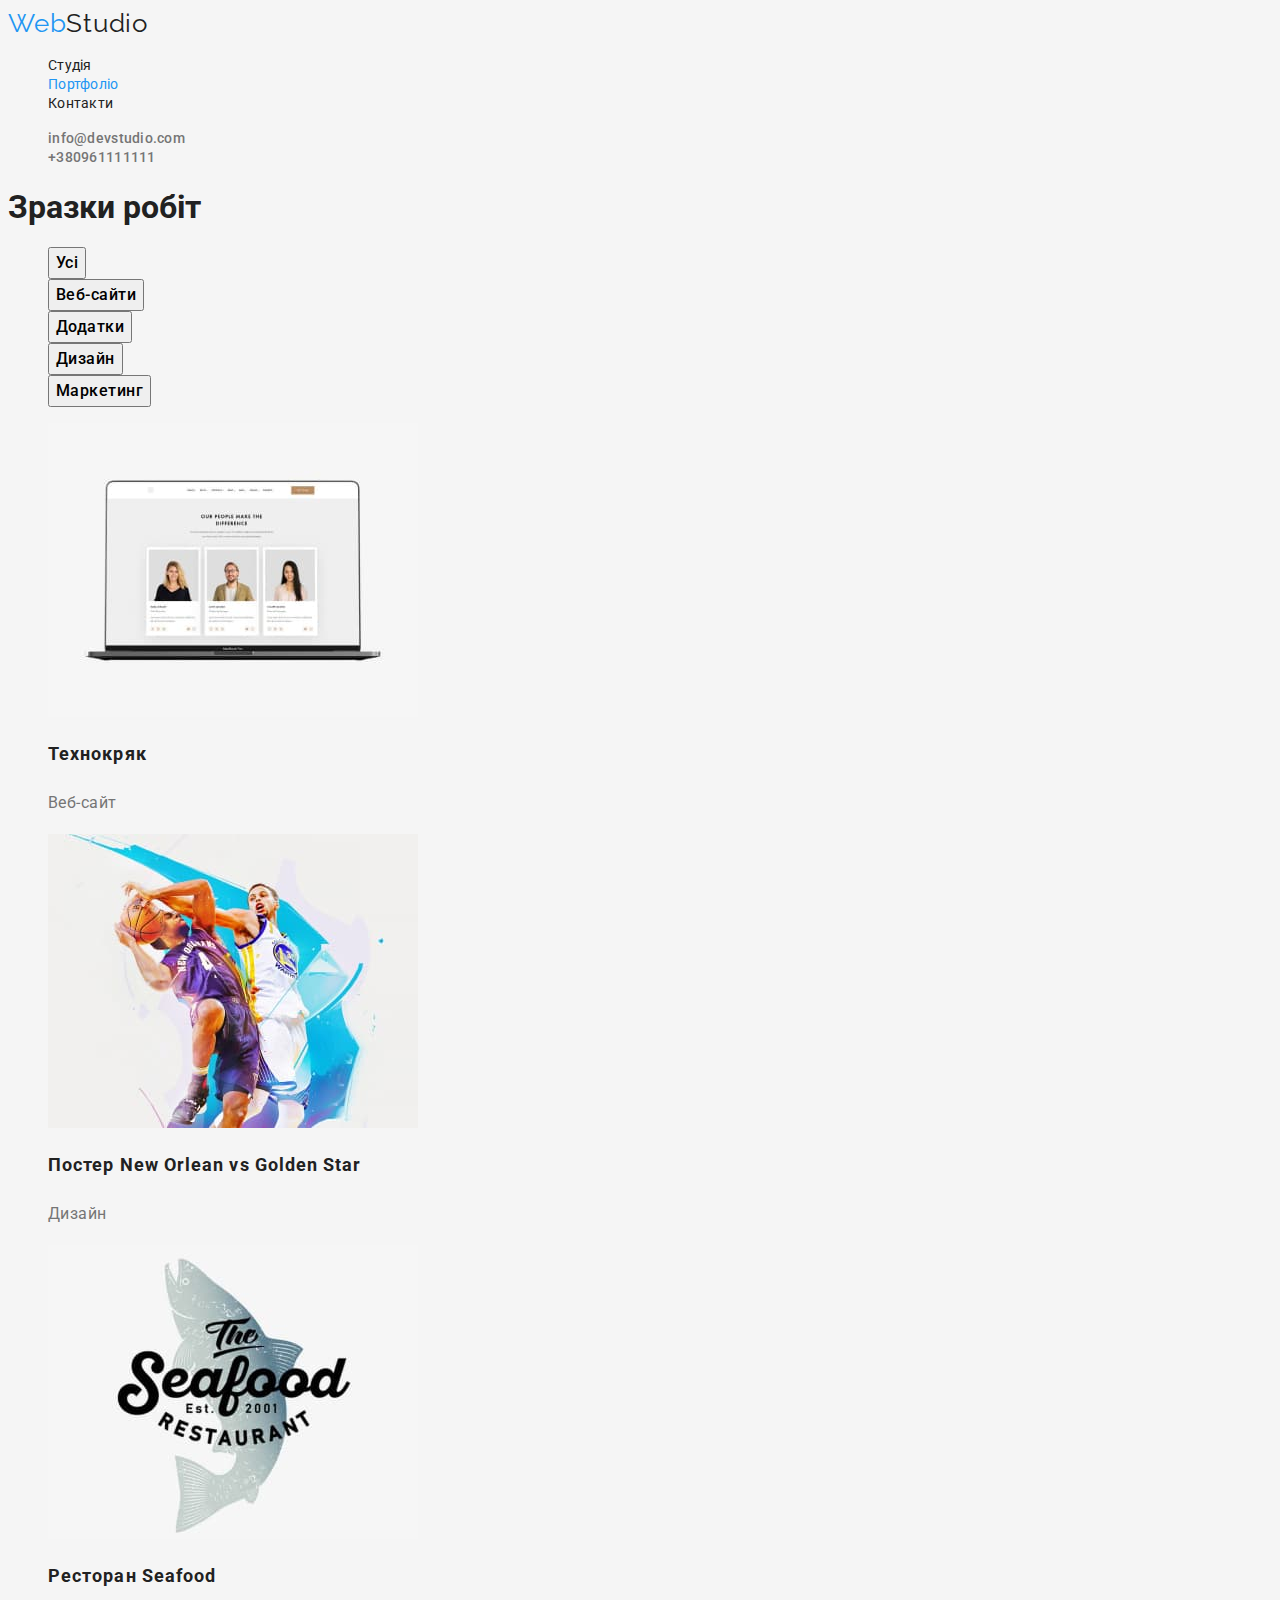
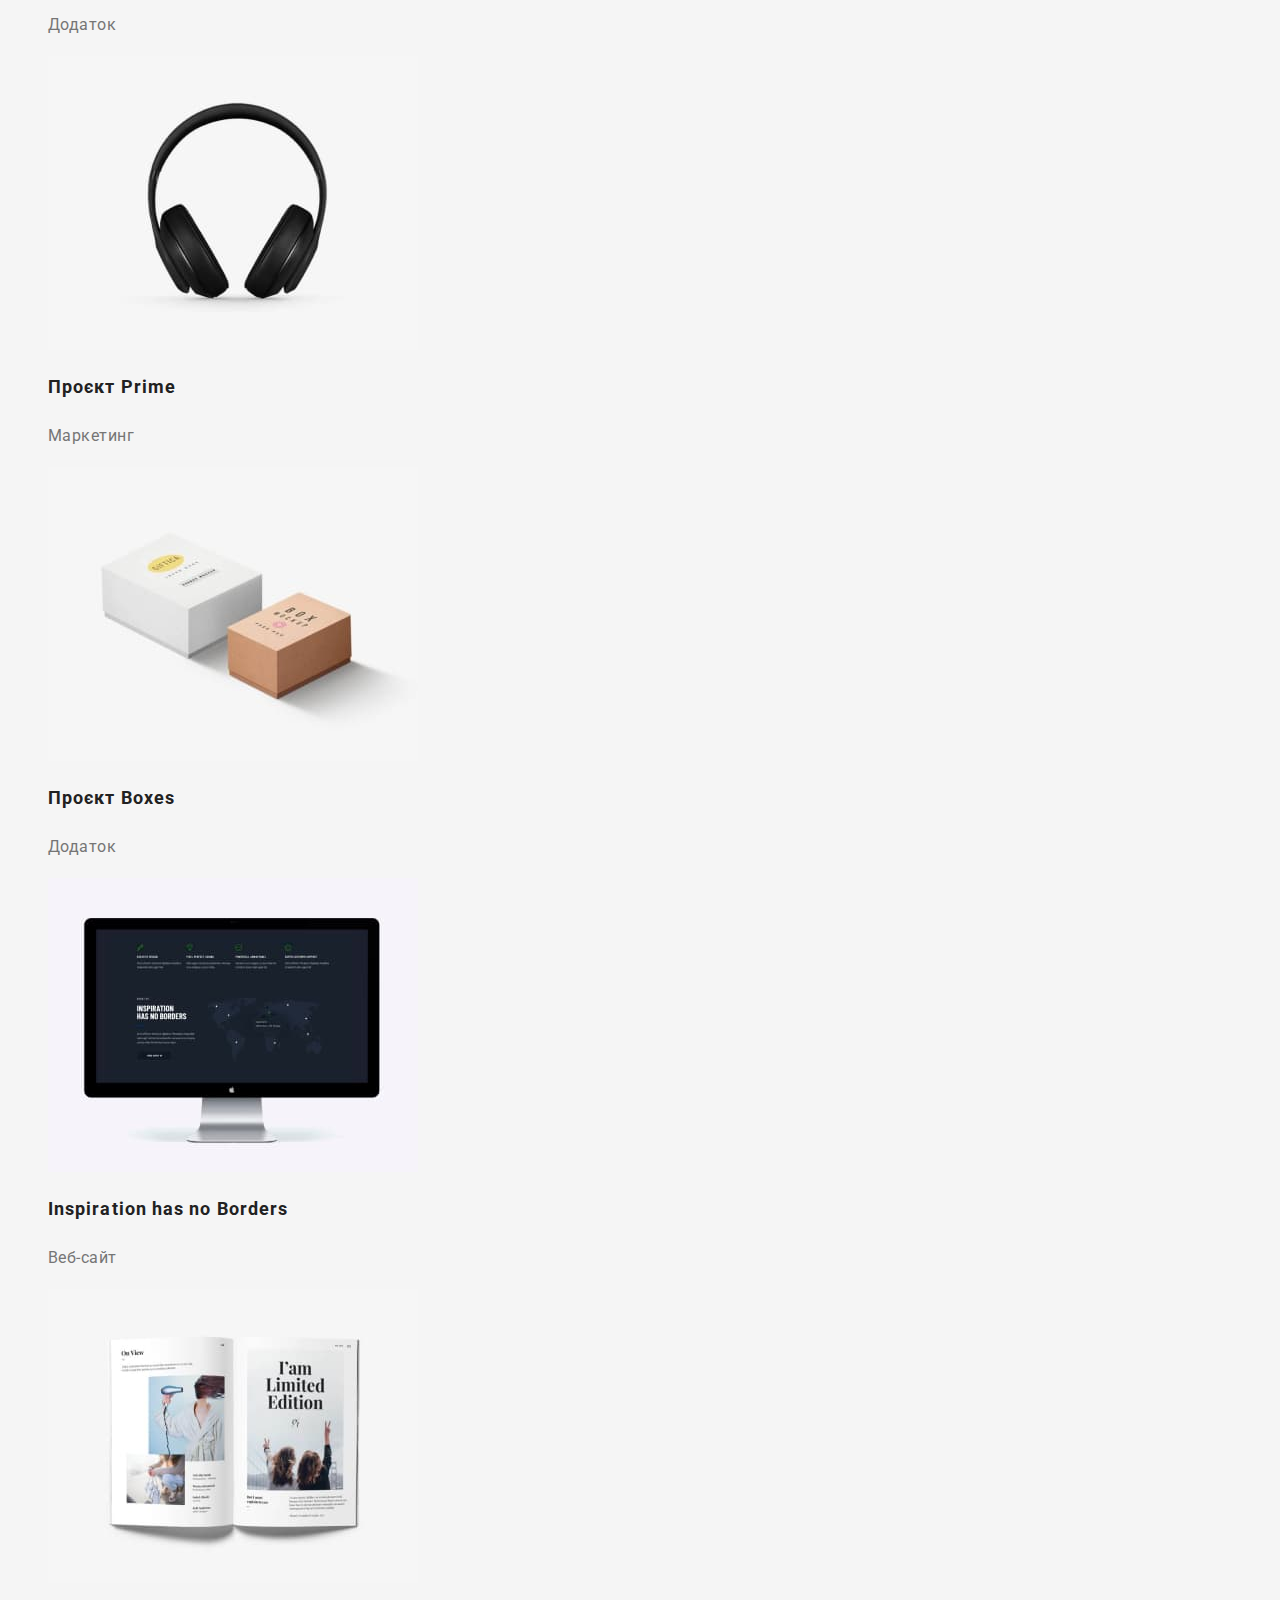
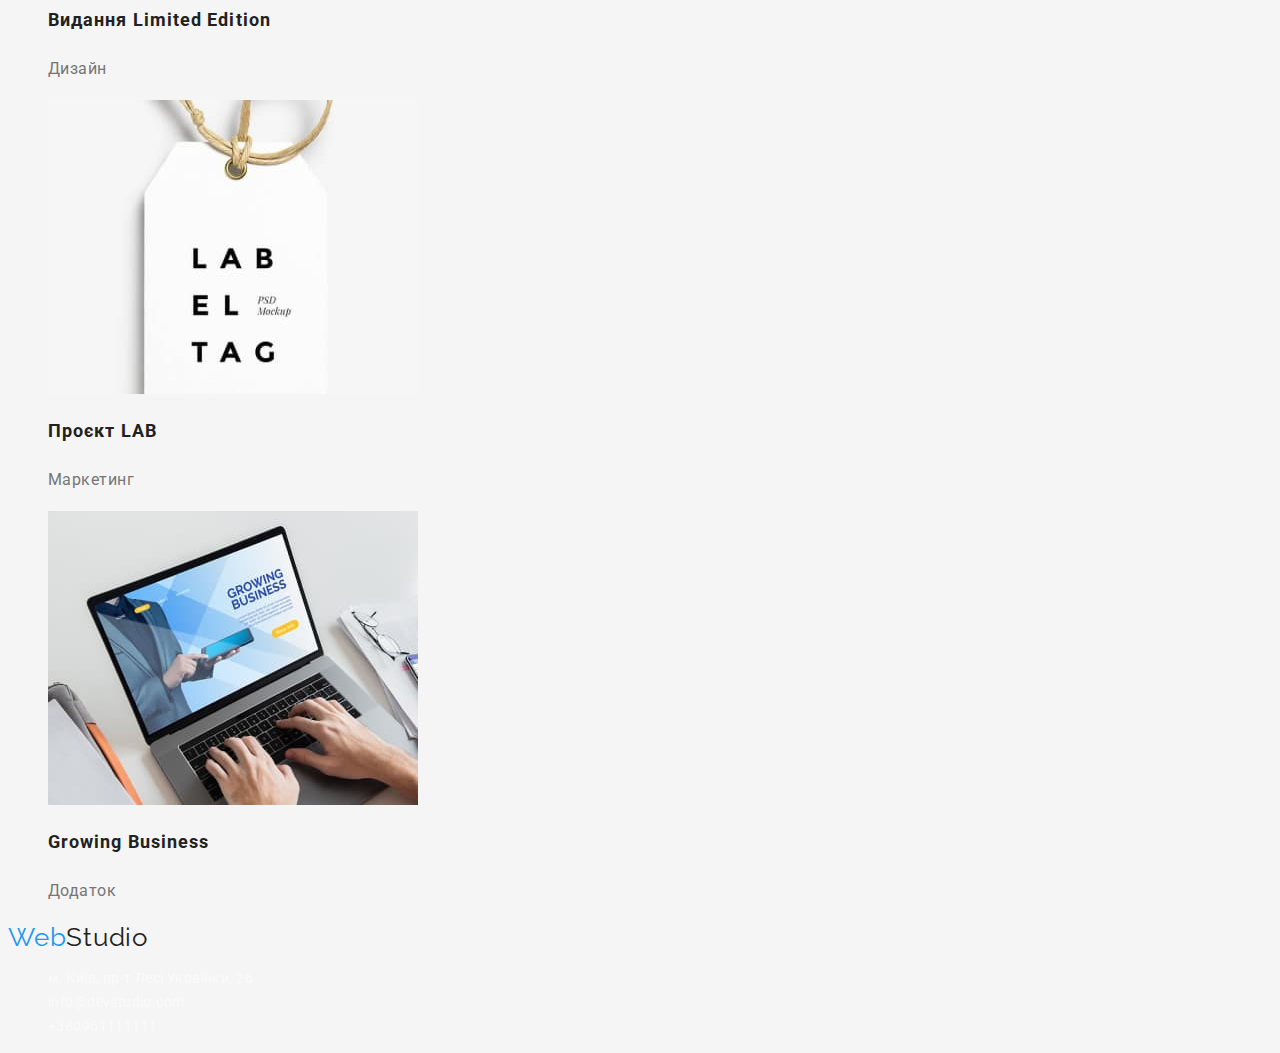
==== commit 0a370d0c: "Змінює футер, додає описи зображенням" ====
--- a/portfolio.html
+++ b/portfolio.html
@@ -47,47 +47,47 @@
 </ul>
 
 <ul class="works list">
-    <li> <a href=""><img src="./images/img10.jpg" alt="" width="370" height="294">
+    <li> <a href=""><img src="./images/img10.jpg" alt="Головна сторінка сайту Технокряк" width="370" height="294">
          <h2>Технокряк</h2>
          <p>Веб-сайт</p></a>
     </li>
 
-    <li> <a href=""><img src="./images/img11.jpg" alt="" width="370" height="294">
+    <li> <a href=""><img src="./images/img11.jpg" alt="Дизайн постеру гри баскетболістів" width="370" height="294">
         <h2>Постер New Orlean vs Golden Star</h2>
         <p>Дизайн</p></a>
     </li>
 
-    <li> <a href=""><img src="./images/img12.jpg" alt="" width="370" height="294">
+    <li> <a href=""><img src="./images/img12.jpg" alt="Логотип ресторану з зображенням риби" width="370" height="294">
         <h2>Ресторан Seafood</h2>
         <p>Додаток</p></a>
     </li>
 
-    <li> <a href=""><img src="./images/img13.jpg" alt="" width="370" height="294">
+    <li> <a href=""><img src="./images/img13.jpg" alt="Логотип проекту, зображені навушники" width="370" height="294">
         <h2>Проєкт Prime</h2>
         <p>Маркетинг</p></a>
     </li>
 
-    <li> <a href=""><img src="./images/img14.jpg" alt="" width="370" height="294">
+    <li> <a href=""><img src="./images/img14.jpg" alt="Логотип проекту, зображені коробки" width="370" height="294">
         <h2>Проєкт Boxes</h2>
         <p>Додаток</p></a>
     </li>
 
-    <li> <a href=""><img src="./images/img15.jpg" alt="" width="370" height="294">
+    <li> <a href=""><img src="./images/img15.jpg" alt="Зображення Макбуку" width="370" height="294">
         <h2>Inspiration has no Borders</h2>
         <p>Веб-сайт</p></a>
     </li>
 
-    <li> <a href=""><img src="./images/img16.jpg" alt="" width="370" height="294">
+    <li> <a href=""><img src="./images/img16.jpg" alt="Зображення журналу" width="370" height="294">
         <h2>Видання Limited Edition</h2>
         <p>Дизайн</p></a>
     </li>
 
-    <li> <a href=""><img src="./images/img17.jpg" alt="" width="370" height="294">
+    <li> <a href=""><img src="./images/img17.jpg" alt="Зображення бірки" width="370" height="294">
         <h2>Проєкт LAB</h2>
         <p>Маркетинг</p></a>
     </li>
 
-    <li> <a href=""><img src="./images/img18.jpg" alt="" width="370" height="294">
+    <li> <a href=""><img src="./images/img18.jpg" alt="Ноутбук" width="370" height="294">
         <h2>Growing Business</h2>
         <p>Додаток</p></a>
     </li>
@@ -99,13 +99,13 @@
 
 <footer>
     <a class="logo" lang="en" href=""><span class="logo-studio">Web</span>Studio</a>
-    <ul class="footer list">
-        <li>
-            <address>м. Київ, пр-т Лесі Українки, 26</address>
-        </li>
-        <li><a href="malito:info@devstudio.com">info@devstudio.com</a></li>
-        <li><a href="tel:+380961111111">+380961111111</a></li>
-    </ul>
+    <address>
+        <ul class="footer list">
+            <li><a href="https://goo.gl/maps/CPtrU1FHBa2aNyZL9">м. Київ, пр-т Лесі Українки, 26</a></li>
+            <li><a href="malito:info@devstudio.com">info@devstudio.com</a></li>
+            <li><a href="tel:+380961111111">+380961111111</a></li>
+        </ul>
+    </address>
 </footer>
 
 </body>
--- a/css/styles.css
+++ b/css/styles.css
@@ -91,11 +91,12 @@
     letter-spacing: 0.06em;
 
     border: none;
-}
-
-.hero-button a:hover, .hero-button a:focus {
+
+    cursor: pointer;
+}
+
+.hero-button:hover, .hero-button:focus {
 background-color:#188CE8;
-border: 1px #000000;
 }
 
 
